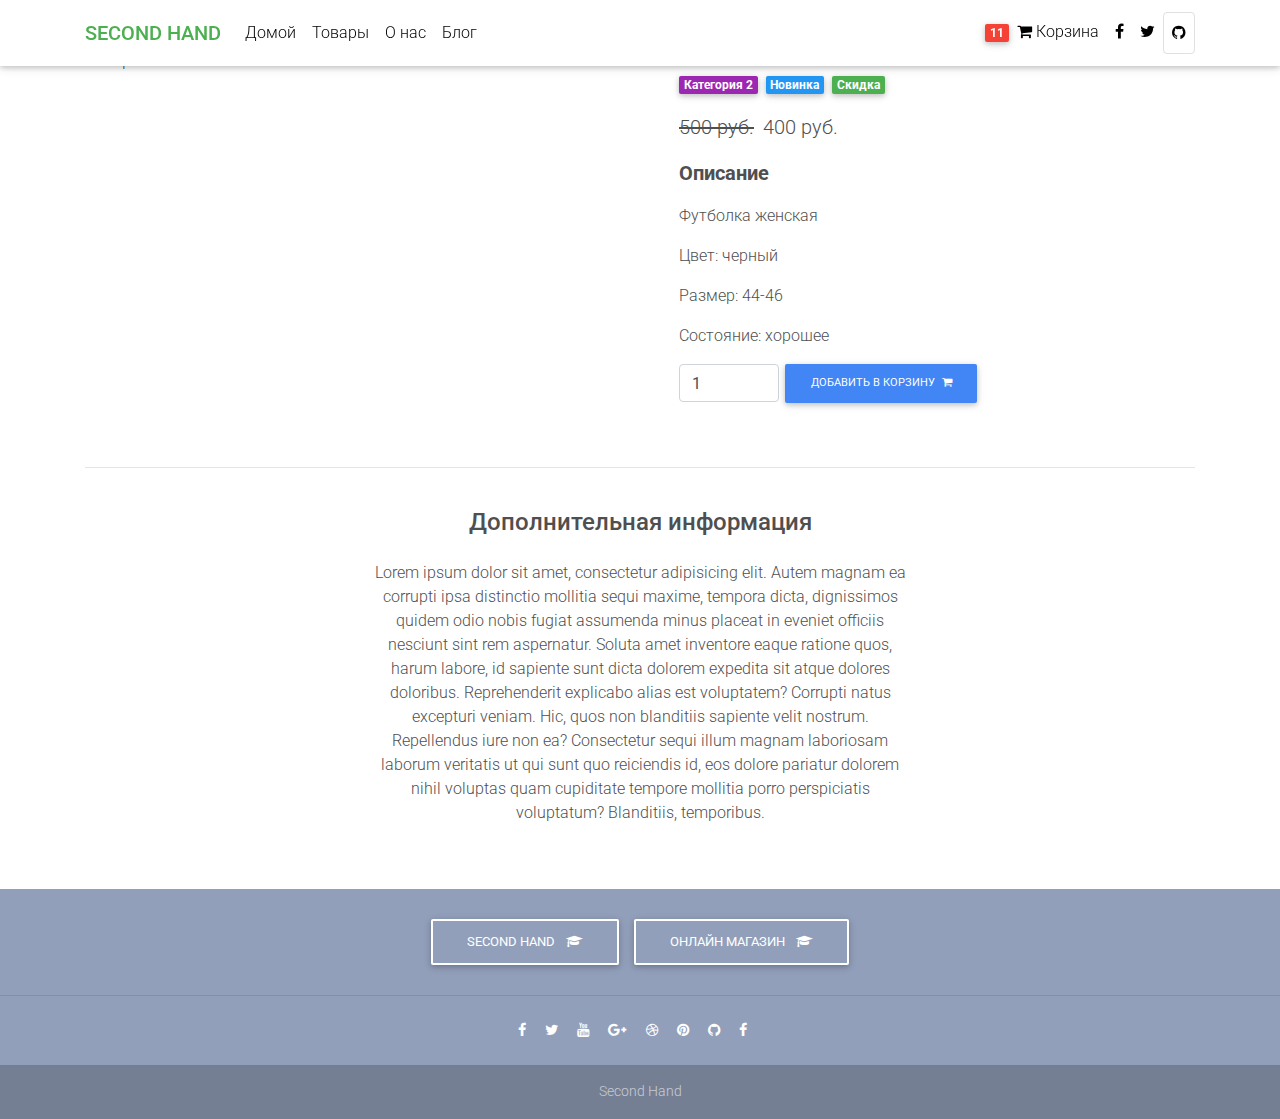
==== shope-page.html @ 64646325 "Update shope-page.html" ====
<!DOCTYPE html>
<html lang="en">
<head>
    <meta name="description" content="Магазин брендовой, винтажной, рабочей одежды секонд хенд в спб">
  <meta name="yandex-verification" content="a09dce0f8de4e03a" />
  <link rel="icon" href="img/favicon.ico" type="image/x-icon">
  <title>купить одежду секонд хенд в интернет магазине спб</title>

  <meta charset="UTF-8">
  <meta name="viewport" content="width=device-width, initial-scale=1, shrink-to-fit=no">
  <meta http-equiv="x-ua-compatible" content="ie=edge">
  <!-- Font Awesome -->
  <link rel="stylesheet" href="https://use.fontawesome.com/releases/v5.11.2/css/all.css">
  <!-- Google Fonts Roboto -->
  <link rel="stylesheet" href="https://fonts.googleapis.com/css?family=Roboto:300,400,500,700&display=swap">
  <!-- Bootstrap core CSS -->
  <link rel="stylesheet" href="css/bootstrap.min.css">
  <!-- Material Design Bootstrap -->
  <link rel="stylesheet" href="css/mdb.min.css">
  <!-- Your custom styles (optional) -->
  <link rel="stylesheet" href="css/style.css">
  <style>
    html,
    body,
    header,
    .carousel{
      height: 60vh;
    }
    @media (max-width: 740px){
      html,
      body,
      header,
    .carousel{
        height: 100%;
    }
    @media (min-width: 800px) and (max-width: 850px) {
      html,
      body,
      header,
      .carousel{
        height: 100vh;
      }
    }
}
  </style>
</head>
<body>

 <nav class="navbar fixed-top navbar-expand-lg navbar-light white scrolling-navbar">
  <div class="container">
    <a href="#" class="navbar-brand waves-effect">
      <strong class="green-text">SECOND HAND</strong>
    </a>
    <button class="navbar-toggler" type="button"
    data-toggle="collapse" data-target="#navbarContent"
    aria-controls="navbarContent" aria-expanded="false" aria-label="Toggle navigation">
  <span class="navbar-toggler-icon"></span>
  </button>
  <div class="collapse navbar-collapse" id="navbarContent">
    <ul class="navbar-nav mr-auto">
      <li class="nav-item">
        <a href="index.html" class="nav-link waves-effect">Домой</a>
      </li>
      <li class="nav-item">
        <a href="shope-page.html" class="nav-link waves-effect">Товары</a>
      </li>
      <li class="nav-item">
        <a href="#" class="nav-link waves-effect">О нас</a>
      </li>
      <li class="nav-item">
        <a href="#" class="nav-link waves-effect">Блог</a>
      </li>
    </ul>
    <ul class="navbar-nav nav-flex-icons">
      <li class="nav-item">
        <a href="#" class="nav-link waves-effect">
          <span class="badge red z-depth-1 mr-1">11</span>
          <i class="fa fa-shopping-cart"></i>
          <span class="clearfix d-none d-sm-inline-block">Корзина</span>
        </a>
      </li>
      <li class="nav-item">
        <a href="#" class="nav-link waves-effect">
          <i class="fa fa-facebook"></i>
        </a>
      </li>
      <li class="nav-item">
        <a href="#" class="nav-link waves-effect">
          <i class="fa fa-twitter"></i>
        </a>
      </li>
      <li class="nav-item">
        <a href="#" class="nav-link border border-light rounded waves-effect">
          <i class="fa fa-github"></i>
        </a>
        <link href="https://maxcdn.bootstrapcdn.com/font-awesome/4.4.0/css/font-awesome.min.css" rel="stylesheet"/>

      </li>
    </ul>
  </div>
  </div>
 </nav>


<main class="mt-5 pt4">
    <div class="container dark-grey-text mt-5">
        <div class="row wow fadeIn">
            <div class="col-md-6 mb-4">
                <img src="https://brandpresent.ru/shop/project/1000/BP_13961.30_13_1000x1000.jpg" 
                alt="кофта" class="img-fluid">
            </div>
            <div class="col-md-6 mb-4">
                <div class="p-4">
                    <div class="mb-3">
                        <a href="">
                            <span class="badge purple mr-1">Категория 2</span>
                        </a>
                        <a href="">
                            <span class="badge blue mr-1">Новинка</span>
                        </a>
                        <a href="">
                            <span class="badge green mr-1">Скидка</span>
                        </a>
                    </div>
                    <p class="lead">
                        <span class="mr-1">
                            <del>500 руб.</del>
                        </span>
                        <span class="mr-1">
                            400 руб.
                        </span>
                    </p>
                    <p class="lead font-weight-bold">Описание</p>
                      <p>Футболка женская
                      <p>Цвет: черный
                      <p>Размер: 44-46
                      <p>Состояние: хорошее

                    </p>
                    <form action="" class="d-flex justify-content-left">
                        <input type="number" value="1" aria-label="Seatch"
                        style="width:100px;" class="form-control">
                        <button type="submit" class="btn btn-primary btn-md my-0 p">
                            Добавить в корзину <i class="fa fa-shopping-cart ml-1"></i>
                        </button>
                    </form>
                </div>
            </div>
        </div>
        
        <hr>

        <div class="row d-flex justify-content-center wow fadeIn">
            <div class="col-md-6 text-center">
                <h4 class="my-4 h4">Дополнительная информация</h4>
                <p>Lorem ipsum dolor sit amet, consectetur adipisicing elit. Autem magnam ea corrupti ipsa distinctio mollitia sequi maxime, tempora dicta, dignissimos quidem odio nobis fugiat assumenda minus placeat in eveniet officiis nesciunt sint rem aspernatur. Soluta amet inventore eaque ratione quos, harum labore, id sapiente sunt dicta dolorem expedita sit atque dolores doloribus. Reprehenderit explicabo alias est voluptatem? Corrupti natus excepturi veniam. Hic, quos non blanditiis sapiente velit nostrum. Repellendus iure non ea? Consectetur sequi illum magnam laboriosam laborum veritatis ut qui sunt quo reiciendis id, eos dolore pariatur dolorem nihil voluptas quam cupiditate tempore mollitia porro perspiciatis voluptatum? Blanditiis, temporibus.</p>
            </div>
        </div>

        <div class="row wow fadeIn">
            <div class="col-lg-4 col-md-12 mb-4">
                <img src="https://storage-cdn8.gloria-jeans.ru/medias/GKT012305-1-02-300Wx300H.jpg?context=bWFzdGVyfHByb2R1Y3R8MTMwOTh8aW1hZ2UvanBlZ3xoOGEvaGQ4LzkzOTI3Mjg0NzM2MzAvR0tUMDEyMzA1LTEtMDJfMzAwV3gzMDBILmpwZ3w2ZGM2YTE0NTdhMzc4MWFmNGQzMjYwMjQ3N2QzOTU5Mjk3YmMyYjIzNjYyM2IzZmI1M2NiMmUyMjNiZDg1Y2U1" 
                alt="" class="img-fluid">
            </div>
            <div class="col-lg-4 col-md-12 mb-4">
                <img src="https://storage-cdn8.gloria-jeans.ru/medias/BKT008711-1-01-1200Wx1200H.jpg?context=bWFzdGVyfHByb2R1Y3R8NjY2ODZ8aW1hZ2UvanBlZ3xoNjgvaDI1Lzk0MDQ5OTc0NjgxOTAvQktUMDA4NzExLTEtMDFfMTIwMFd4MTIwMEguanBnfGVjYzU2NDJiMDgxYjE4ZWY0N2VhYjYzZDk0YTlkNDkxMWNjZjg4N2ZlMjMyYWFmMjJiMTZkMGY4YjI3OTZjN2Q" 
                alt="" class="img-fluid">                
            </div>
            <div class="col-lg-4 col-md-12 mb-4">
                <img src="https://storage-cdn8.gloria-jeans.ru/medias/BKT007453-1-02-1200Wx1200H.jpg?context=[base64]" 
                alt="" class="img-fluid">                
            </div>
        </div>
    </div>
</main>


  <footer class="page-footer text-center font-small mt4 wow fadeIn">
    <div class="pt-4">
      <a href="#" role="button" class="btn btn-outline-white">SECOND HAND 
        <i class="fa fa-graduation-cap ml-2"></i></a>

        <a href="#" role="button" class="btn btn-outline-white">Онлайн магазин 
          <i class="fa fa-graduation-cap ml-2"></i></a>
    </div>
    <hr class="my-4">
    <div class="pb-4">
      <a href="#">
        <i class="fa fa-facebook mr-3"></i>
      </a>
      <a href="#">
        <i class="fa fa-twitter mr-3"></i>
      </a>
      <a href="#">
        <i class="fa fa-youtube mr-3"></i>
      </a>
      <a href="#">
        <i class="fa fa-google-plus mr-3"></i>
      </a>
      <a href="#">
        <i class="fa fa-dribbble mr-3"></i>
      </a>
      <a href="#">
        <i class="fa fa-pinterest mr-3"></i>
      </a>
      <a href="#">
        <i class="fa fa-github mr-3"></i>
      </a>
      <a href="#">
        <i class="fa fa-facebook mr-3"></i>
      </a>
    </div>
    <div class="footer-copyright py-3">
      Second Hand
    </div>
  </footer>
  <!-- jQuery -->
  <script type="text/javascript" src="js/jquery.min.js"></script>
  <!-- Bootstrap tooltips -->
  <script type="text/javascript" src="js/popper.min.js"></script>
  <!-- Bootstrap core JavaScript -->
  <script type="text/javascript" src="js/bootstrap.min.js"></script>
  <!-- MDB core JavaScript -->
  <script type="text/javascript" src="js/mdb.min.js"></script>
  <!-- Your custom scripts (optional) -->
  <script type="text/javascript"></script>
  <script>
    new WOW().init();
</script>
</body>
</html>
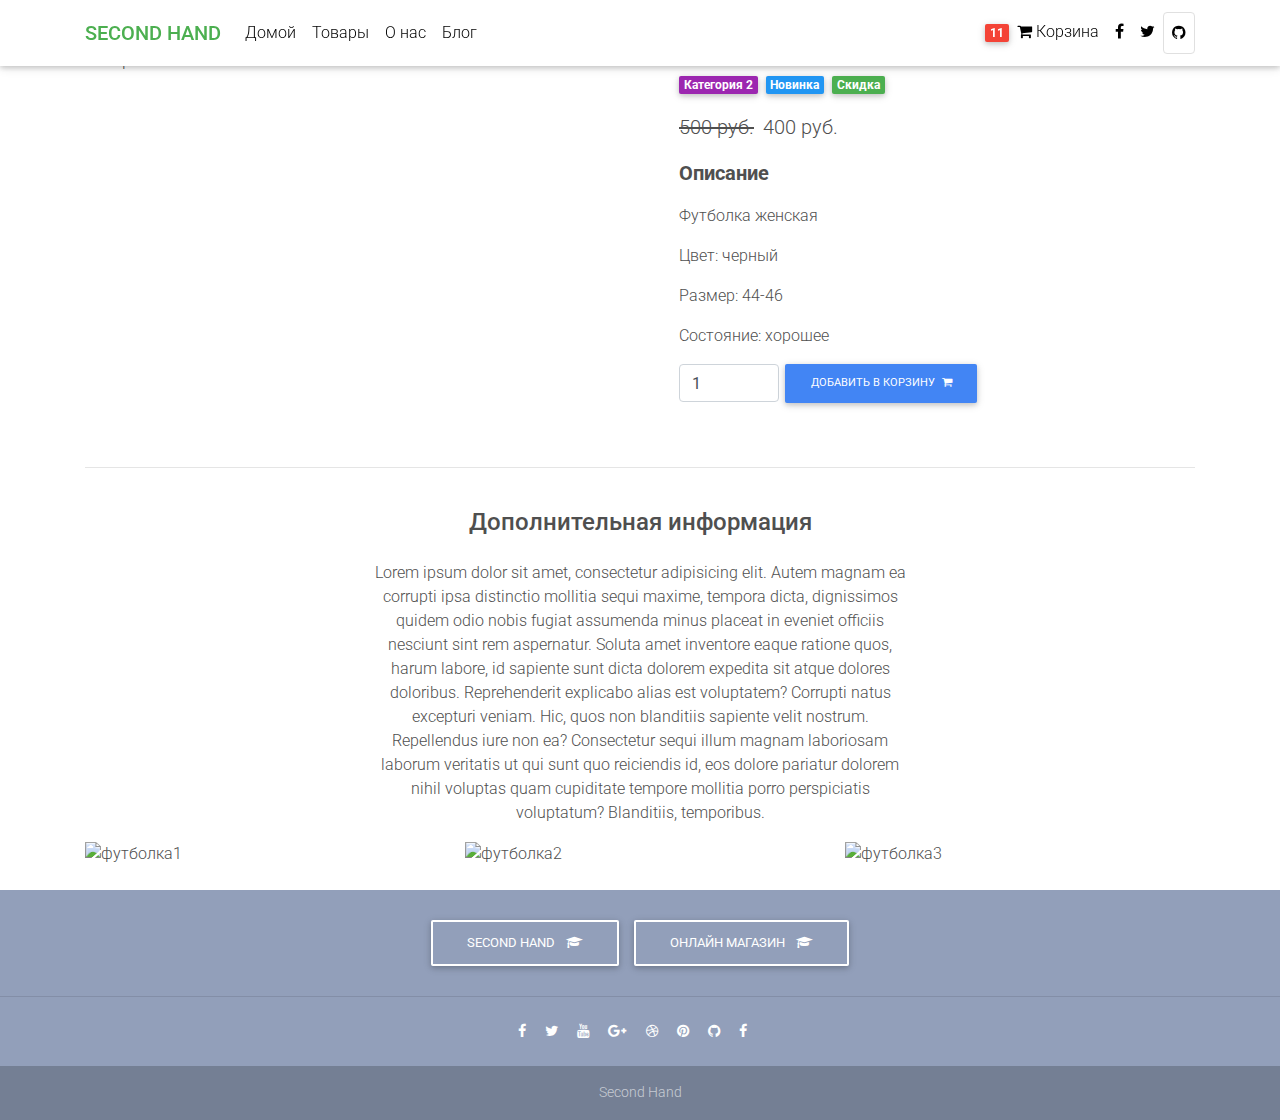
==== commit b97084f5: "Update shope-page.html" ====
--- a/shope-page.html
+++ b/shope-page.html
@@ -160,15 +160,15 @@
         <div class="row wow fadeIn">
             <div class="col-lg-4 col-md-12 mb-4">
                 <img src="https://storage-cdn8.gloria-jeans.ru/medias/GKT012305-1-02-300Wx300H.jpg?context=bWFzdGVyfHByb2R1Y3R8MTMwOTh8aW1hZ2UvanBlZ3xoOGEvaGQ4LzkzOTI3Mjg0NzM2MzAvR0tUMDEyMzA1LTEtMDJfMzAwV3gzMDBILmpwZ3w2ZGM2YTE0NTdhMzc4MWFmNGQzMjYwMjQ3N2QzOTU5Mjk3YmMyYjIzNjYyM2IzZmI1M2NiMmUyMjNiZDg1Y2U1" 
-                alt="" class="img-fluid">
+                alt="футболка1" class="img-fluid">
             </div>
             <div class="col-lg-4 col-md-12 mb-4">
                 <img src="https://storage-cdn8.gloria-jeans.ru/medias/BKT008711-1-01-1200Wx1200H.jpg?context=bWFzdGVyfHByb2R1Y3R8NjY2ODZ8aW1hZ2UvanBlZ3xoNjgvaDI1Lzk0MDQ5OTc0NjgxOTAvQktUMDA4NzExLTEtMDFfMTIwMFd4MTIwMEguanBnfGVjYzU2NDJiMDgxYjE4ZWY0N2VhYjYzZDk0YTlkNDkxMWNjZjg4N2ZlMjMyYWFmMjJiMTZkMGY4YjI3OTZjN2Q" 
-                alt="" class="img-fluid">                
+                alt="футболка2" class="img-fluid">                
             </div>
             <div class="col-lg-4 col-md-12 mb-4">
                 <img src="https://storage-cdn8.gloria-jeans.ru/medias/BKT007453-1-02-1200Wx1200H.jpg?context=[base64]" 
-                alt="" class="img-fluid">                
+                alt="футболка3" class="img-fluid">                
             </div>
         </div>
     </div>
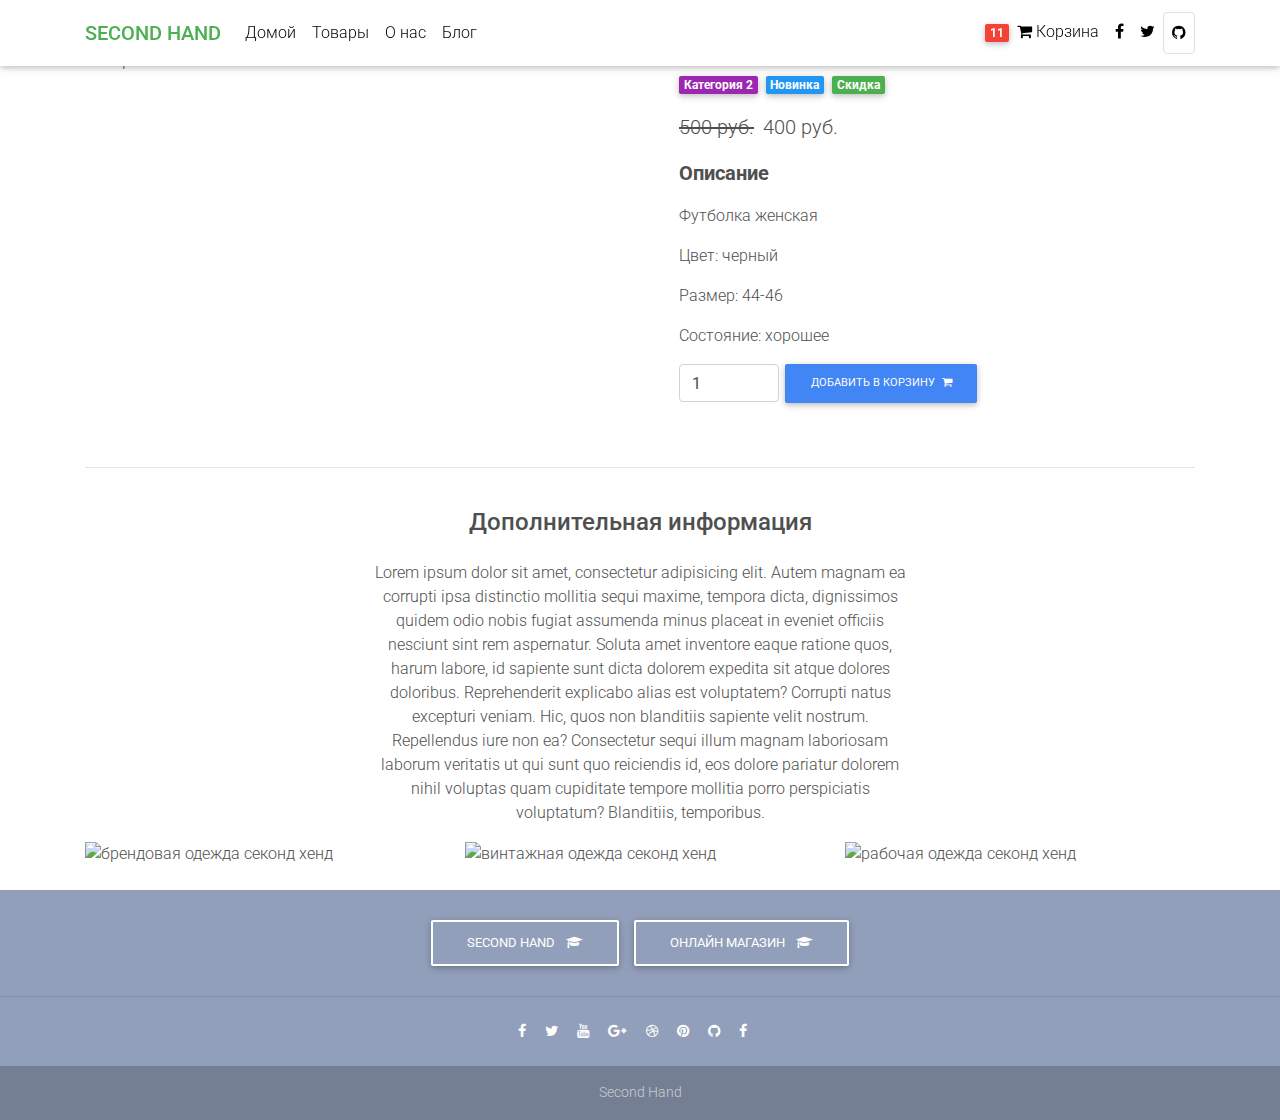
==== commit d3fab952: "Update shope-page.html" ====
--- a/shope-page.html
+++ b/shope-page.html
@@ -160,15 +160,15 @@
         <div class="row wow fadeIn">
             <div class="col-lg-4 col-md-12 mb-4">
                 <img src="https://storage-cdn8.gloria-jeans.ru/medias/GKT012305-1-02-300Wx300H.jpg?context=bWFzdGVyfHByb2R1Y3R8MTMwOTh8aW1hZ2UvanBlZ3xoOGEvaGQ4LzkzOTI3Mjg0NzM2MzAvR0tUMDEyMzA1LTEtMDJfMzAwV3gzMDBILmpwZ3w2ZGM2YTE0NTdhMzc4MWFmNGQzMjYwMjQ3N2QzOTU5Mjk3YmMyYjIzNjYyM2IzZmI1M2NiMmUyMjNiZDg1Y2U1" 
-                alt="футболка1" class="img-fluid">
+                alt="брендовая одежда секонд хенд" class="img-fluid">
             </div>
             <div class="col-lg-4 col-md-12 mb-4">
                 <img src="https://storage-cdn8.gloria-jeans.ru/medias/BKT008711-1-01-1200Wx1200H.jpg?context=bWFzdGVyfHByb2R1Y3R8NjY2ODZ8aW1hZ2UvanBlZ3xoNjgvaDI1Lzk0MDQ5OTc0NjgxOTAvQktUMDA4NzExLTEtMDFfMTIwMFd4MTIwMEguanBnfGVjYzU2NDJiMDgxYjE4ZWY0N2VhYjYzZDk0YTlkNDkxMWNjZjg4N2ZlMjMyYWFmMjJiMTZkMGY4YjI3OTZjN2Q" 
-                alt="футболка2" class="img-fluid">                
+                alt="винтажная одежда секонд хенд" class="img-fluid">                
             </div>
             <div class="col-lg-4 col-md-12 mb-4">
                 <img src="https://storage-cdn8.gloria-jeans.ru/medias/BKT007453-1-02-1200Wx1200H.jpg?context=[base64]" 
-                alt="футболка3" class="img-fluid">                
+                alt="рабочая одежда секонд хенд" class="img-fluid">                
             </div>
         </div>
     </div>
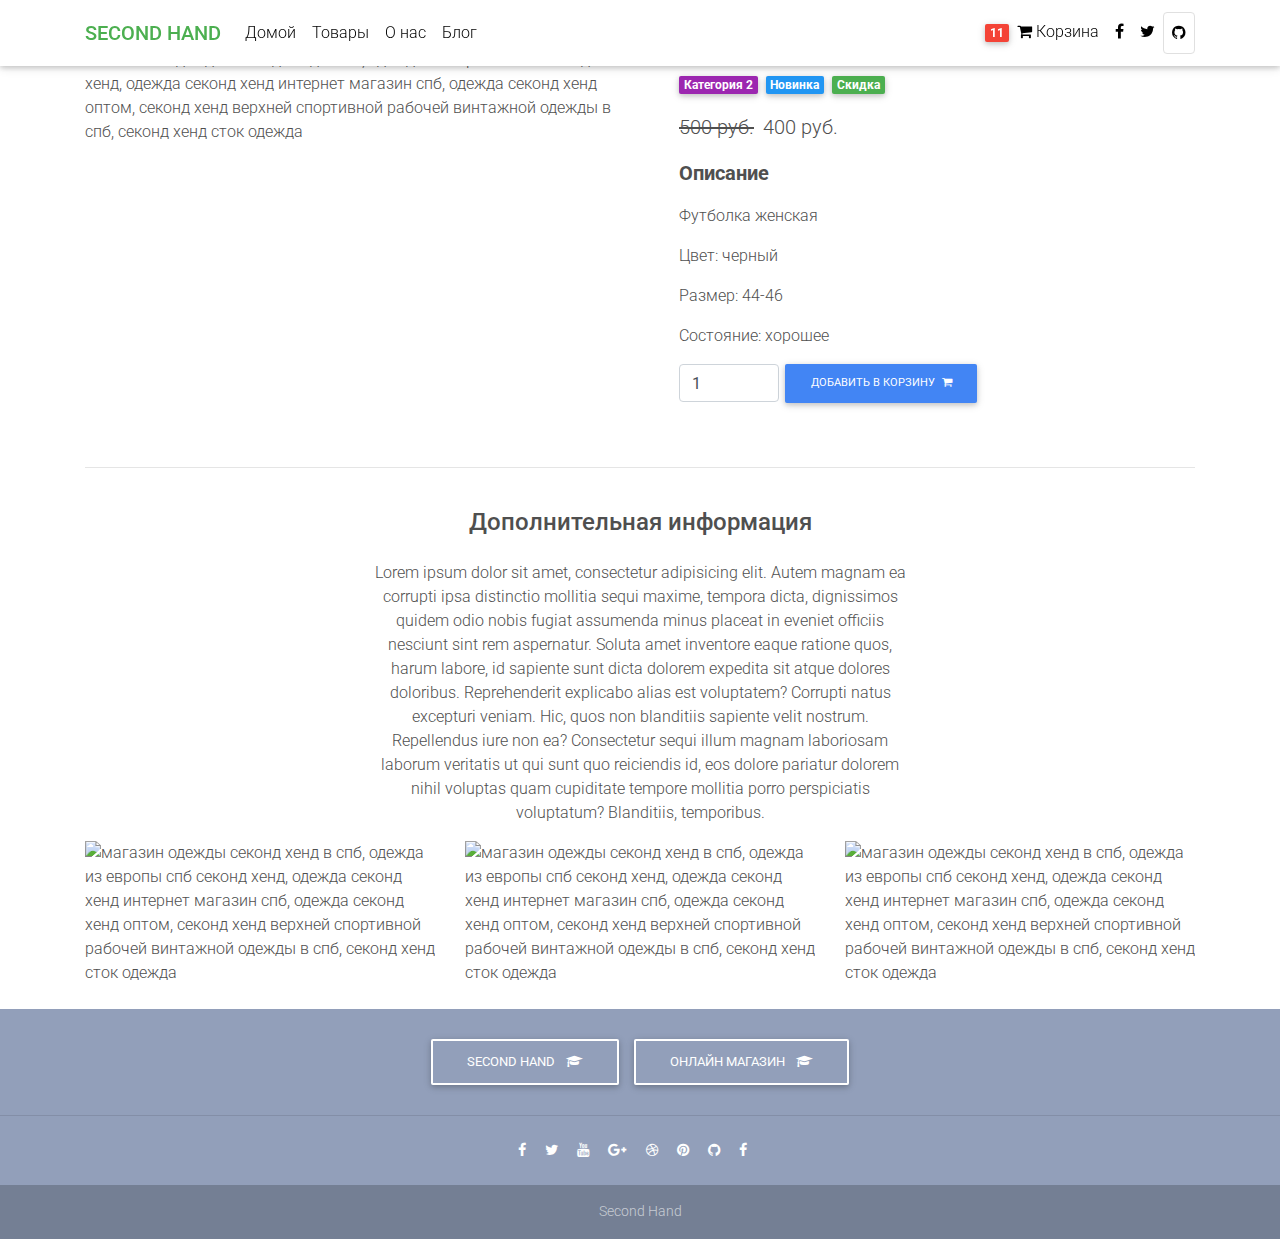
==== commit 437b2659: "Update shope-page.html" ====
--- a/shope-page.html
+++ b/shope-page.html
@@ -1,7 +1,7 @@
 <!DOCTYPE html>
 <html lang="en">
 <head>
-    <meta name="description" content="Магазин брендовой, винтажной, рабочей одежды секонд хенд в спб">
+    <meta name="description" content="магазин одежды секонд хенд в спб, одежда из европы спб секонд хенд, одежда секонд хенд интернет магазин спб, одежда секонд хенд оптом, секонд хенд верхней спортивной рабочей винтажной одежды в спб, секонд хенд сток одежда">
   <meta name="yandex-verification" content="a09dce0f8de4e03a" />
   <link rel="icon" href="img/favicon.ico" type="image/x-icon">
   <title>купить одежду секонд хенд в интернет магазине спб</title>
@@ -107,7 +107,7 @@
         <div class="row wow fadeIn">
             <div class="col-md-6 mb-4">
                 <img src="https://brandpresent.ru/shop/project/1000/BP_13961.30_13_1000x1000.jpg" 
-                alt="кофта" class="img-fluid">
+                alt="магазин одежды секонд хенд в спб, одежда из европы спб секонд хенд, одежда секонд хенд интернет магазин спб, одежда секонд хенд оптом, секонд хенд верхней спортивной рабочей винтажной одежды в спб, секонд хенд сток одежда" class="img-fluid">
             </div>
             <div class="col-md-6 mb-4">
                 <div class="p-4">
@@ -160,15 +160,15 @@
         <div class="row wow fadeIn">
             <div class="col-lg-4 col-md-12 mb-4">
                 <img src="https://storage-cdn8.gloria-jeans.ru/medias/GKT012305-1-02-300Wx300H.jpg?context=bWFzdGVyfHByb2R1Y3R8MTMwOTh8aW1hZ2UvanBlZ3xoOGEvaGQ4LzkzOTI3Mjg0NzM2MzAvR0tUMDEyMzA1LTEtMDJfMzAwV3gzMDBILmpwZ3w2ZGM2YTE0NTdhMzc4MWFmNGQzMjYwMjQ3N2QzOTU5Mjk3YmMyYjIzNjYyM2IzZmI1M2NiMmUyMjNiZDg1Y2U1" 
-                alt="брендовая одежда секонд хенд" class="img-fluid">
+                alt="магазин одежды секонд хенд в спб, одежда из европы спб секонд хенд, одежда секонд хенд интернет магазин спб, одежда секонд хенд оптом, секонд хенд верхней спортивной рабочей винтажной одежды в спб, секонд хенд сток одежда" class="img-fluid">
             </div>
             <div class="col-lg-4 col-md-12 mb-4">
                 <img src="https://storage-cdn8.gloria-jeans.ru/medias/BKT008711-1-01-1200Wx1200H.jpg?context=bWFzdGVyfHByb2R1Y3R8NjY2ODZ8aW1hZ2UvanBlZ3xoNjgvaDI1Lzk0MDQ5OTc0NjgxOTAvQktUMDA4NzExLTEtMDFfMTIwMFd4MTIwMEguanBnfGVjYzU2NDJiMDgxYjE4ZWY0N2VhYjYzZDk0YTlkNDkxMWNjZjg4N2ZlMjMyYWFmMjJiMTZkMGY4YjI3OTZjN2Q" 
-                alt="винтажная одежда секонд хенд" class="img-fluid">                
+                alt="магазин одежды секонд хенд в спб, одежда из европы спб секонд хенд, одежда секонд хенд интернет магазин спб, одежда секонд хенд оптом, секонд хенд верхней спортивной рабочей винтажной одежды в спб, секонд хенд сток одежда" class="img-fluid">                
             </div>
             <div class="col-lg-4 col-md-12 mb-4">
                 <img src="https://storage-cdn8.gloria-jeans.ru/medias/BKT007453-1-02-1200Wx1200H.jpg?context=[base64]" 
-                alt="рабочая одежда секонд хенд" class="img-fluid">                
+                alt="магазин одежды секонд хенд в спб, одежда из европы спб секонд хенд, одежда секонд хенд интернет магазин спб, одежда секонд хенд оптом, секонд хенд верхней спортивной рабочей винтажной одежды в спб, секонд хенд сток одежда" class="img-fluid">                
             </div>
         </div>
     </div>
